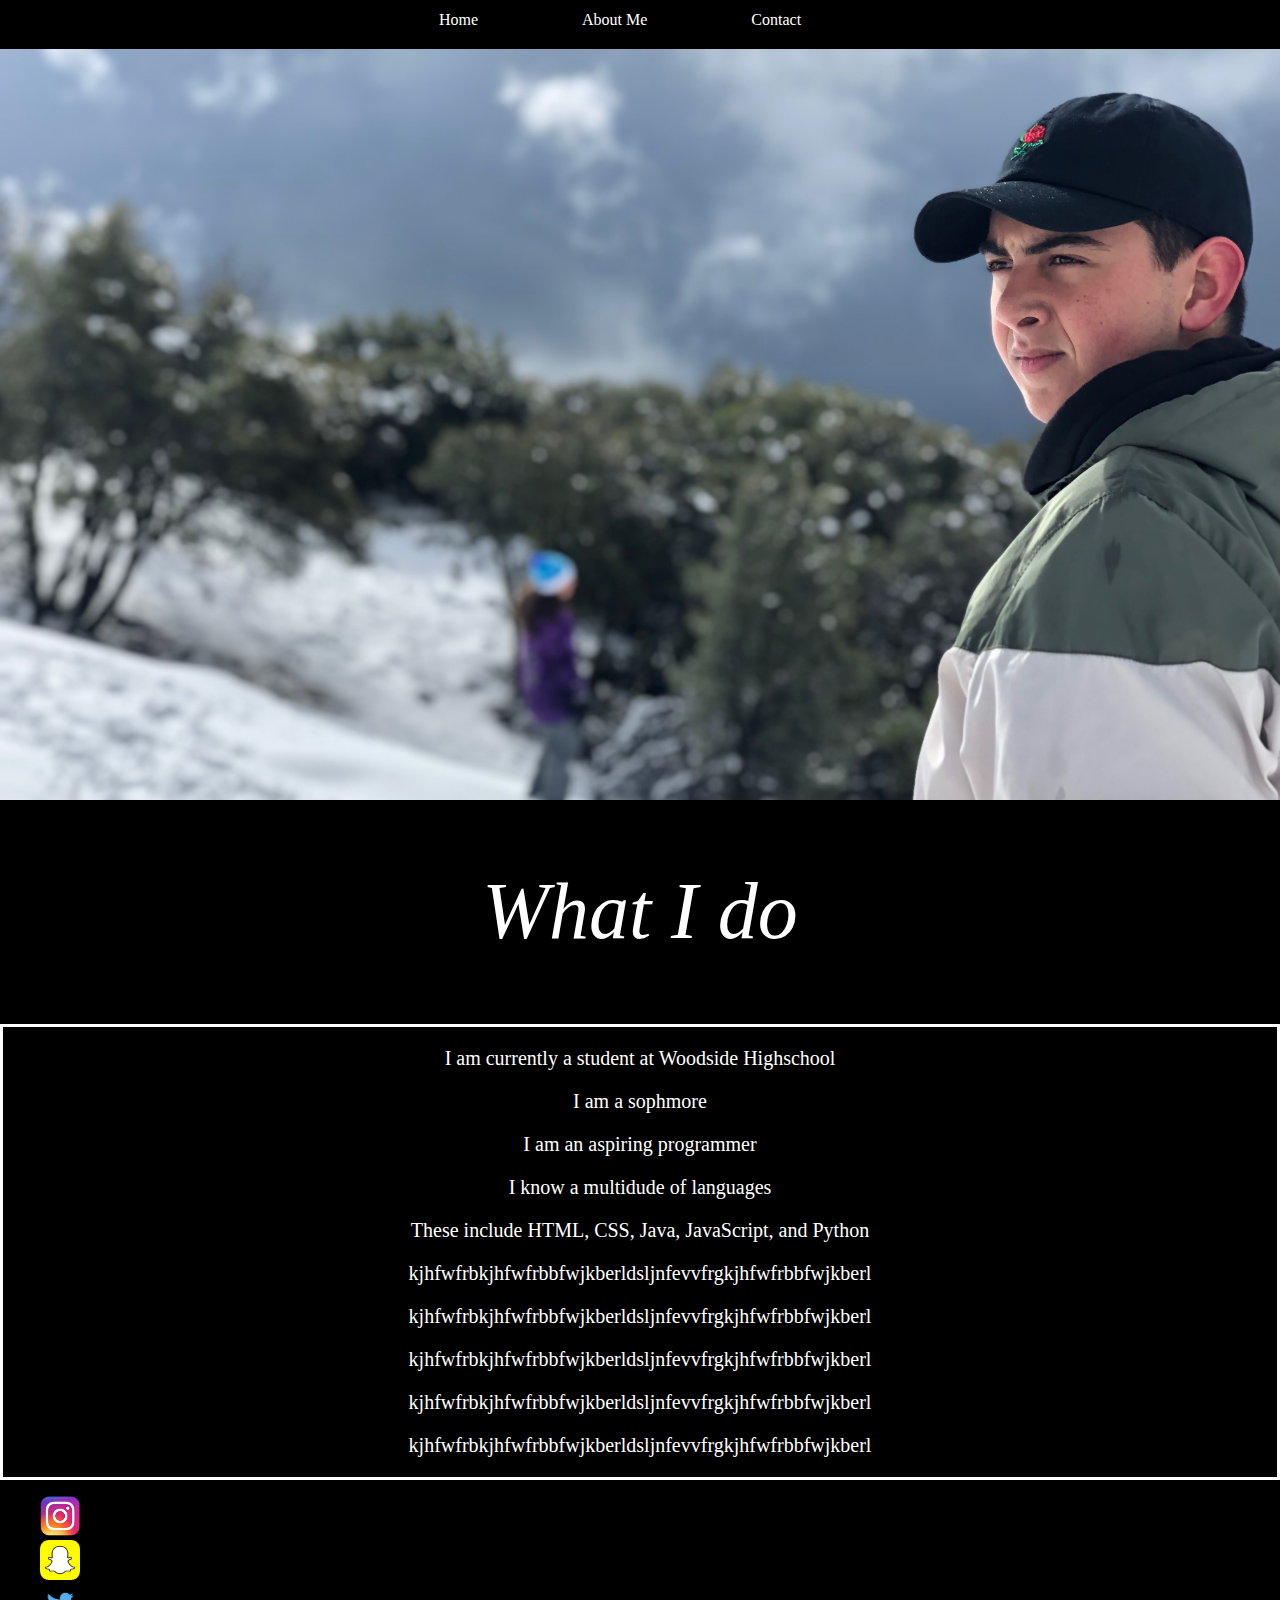
==== finalproject/lab2/index.html @ ff9f7036 "web update" ====
<!DOCTYPE html>
<html lang="en" dir="ltr">
  <head>
    <meta charset="utf-8">
    <meta name="Author" content="Jeremiah Ponce">
    <link rel="stylesheet" type="text/css" href="myStyle.css">
    <title>Jeremiah's Website</title>
  </head>
  <body>


<div class="container">
    <ul class="nav">
        <li><a href="index.html">Home</a></li>
        <li><a href="about.html">About Me</a></li>
        <li><a href="contact.html">Contact</a></li>
      </ul>
</div>

        <div class="parallax">
        </div>


        <h2>What I do</h2>

        <div class="boxed">
        <p>I am currently a student at Woodside Highschool</p>
        <p>I am a sophmore</p>
        <p>I am an aspiring programmer</p>
        <p>I know a multidude of languages</p>
        <p>These include HTML, CSS, Java, JavaScript, and Python</p>
        <p>kjhfwfrbkjhfwfrbbfwjkberldsljnfevvfrgkjhfwfrbbfwjkberl</p>
        <p>kjhfwfrbkjhfwfrbbfwjkberldsljnfevvfrgkjhfwfrbbfwjkberl</p>
        <p>kjhfwfrbkjhfwfrbbfwjkberldsljnfevvfrgkjhfwfrbbfwjkberl</p>
        <p>kjhfwfrbkjhfwfrbbfwjkberldsljnfevvfrgkjhfwfrbbfwjkberl</p>
        <p>kjhfwfrbkjhfwfrbbfwjkberldsljnfevvfrgkjhfwfrbbfwjkberl</p>
        </div>

        <div class="socials">




          <ul>
          <a href="https://www.instagram.com/_kingmiah/" target="_blank"><img src="img/ig.png" alt="Instagram Logo" height="40" width="40"></a>
          <a href="https://www.snapchat.com/add/jeremiah6wa91" target="_blank"><img src="img/sc.png" alt="SnapChat Logo" height="40" width="40"></a>
          <a href="https://twitter.com/jeremiah_ponce?lang=en" target="_blank"><img src="img/twitter.png" alt="Twitter Logo" height="40" width="40"></a>
          </ul>
        </div>
</html>
---- finalproject/lab2/myStyle.css ----
body{
  background-color: black;
  margin: 0;
}

/* for the nav bar*/
.container{
  width: 100%;
  overflow: hidden;
  position: fixed;
  top: -25px;
}

.nav{
  background-color: black;
  color: white;
  list-style: none;
  text-align: center;
  padding: 20px 0 20px 60px;
}

.nav > li{
  display: inline-block;
  padding-right: 100px;
}

.nav > li > a{
  text-decoration: none;
  color: white;
}

.nav > li > a:hover{
  color: #303030;
}


/* custom scroll bar */

::-webkit-scrollbar{
  background: black;
  width: 14px;
}
::-webkit-scrollbar-track{
  box-shadow: inset 0 0 10px #00000070;
  border-radius: 10px;
}
::-webkit-scrollbar-thumb{
  background: linear-gradient(125deg,black,white);
  border-radius: 10px;
}






/* for text */
  }
  h1{
    text-align: center;
    font-size: 60px;
    font-family: "lucida grande";
    font-weight: lighter;
    color: white;
  }

h2{
  text-align: center;
  font-size: 80px;
  font-family: "lucida grande";
  font-weight: lighter;
  font-style: italic;
  color: white;
}

p{
  font-family: "neue helvetica";
  color: white;
  font-size: 20px;
  text-align: center;
}

/* for the lines */
.boxed{
  border: 3px solid white;
}



/*for the parallax */
.parallax{
  background: url("img/snow.jpeg") no-repeat center;
  background-size: cover;
  background-attachment: fixed;
  height: 800px;
  z-index: 0;
}




.socials{
  height: 20px;
  width: 20px;
}
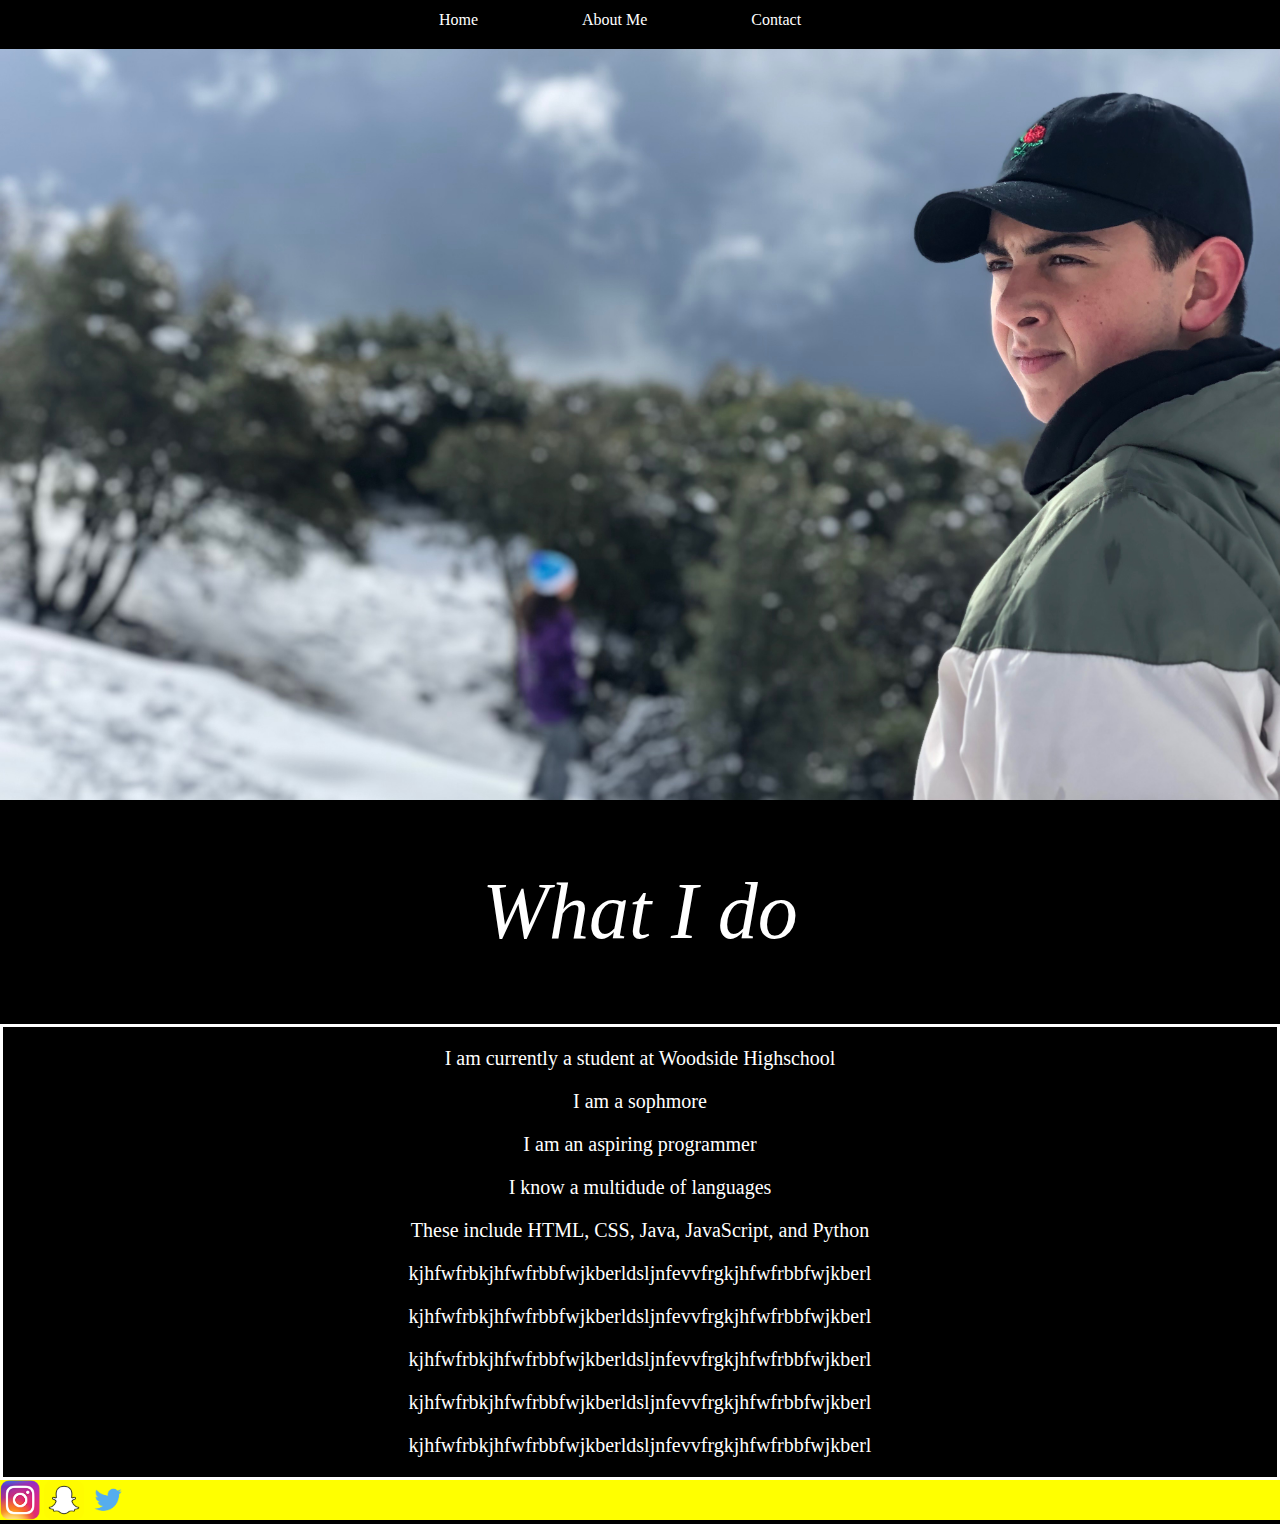
==== commit fd5f11a2: "update" ====
--- a/finalproject/lab2/index.html
+++ b/finalproject/lab2/index.html
@@ -37,14 +37,8 @@
         </div>
 
         <div class="socials">
-
-
-
-
-          <ul>
-          <a href="https://www.instagram.com/_kingmiah/" target="_blank"><img src="img/ig.png" alt="Instagram Logo" height="40" width="40"></a>
-          <a href="https://www.snapchat.com/add/jeremiah6wa91" target="_blank"><img src="img/sc.png" alt="SnapChat Logo" height="40" width="40"></a>
-          <a href="https://twitter.com/jeremiah_ponce?lang=en" target="_blank"><img src="img/twitter.png" alt="Twitter Logo" height="40" width="40"></a>
-          </ul>
+          <a href="https://www.instagram.com/_kingmiah/" target="_blank"><img class = "socImg" src="img/ig.png" alt="Instagram Logo" height="40" width="40"></a>
+          <a href="https://www.snapchat.com/add/jeremiah6wa91" target="_blank"><img class = "socImg" src="img/sc.png" alt="SnapChat Logo" height="40" width="40"></a>
+          <a href="https://twitter.com/jeremiah_ponce?lang=en" target="_blank"><img class = "socImg" src="img/twitter.png" alt="Twitter Logo" height="40" width="40"></a>
         </div>
 </html>
--- a/finalproject/lab2/myStyle.css
+++ b/finalproject/lab2/myStyle.css
@@ -98,8 +98,13 @@
 
 
 
+/* for the social media images */
+.socials{
+  background-color: yellow;
+  height: 40px;
+  width: auto;
+}
 
-.socials{
-  height: 20px;
-  width: 20px;
+.socImg{
+  align: center;
 }
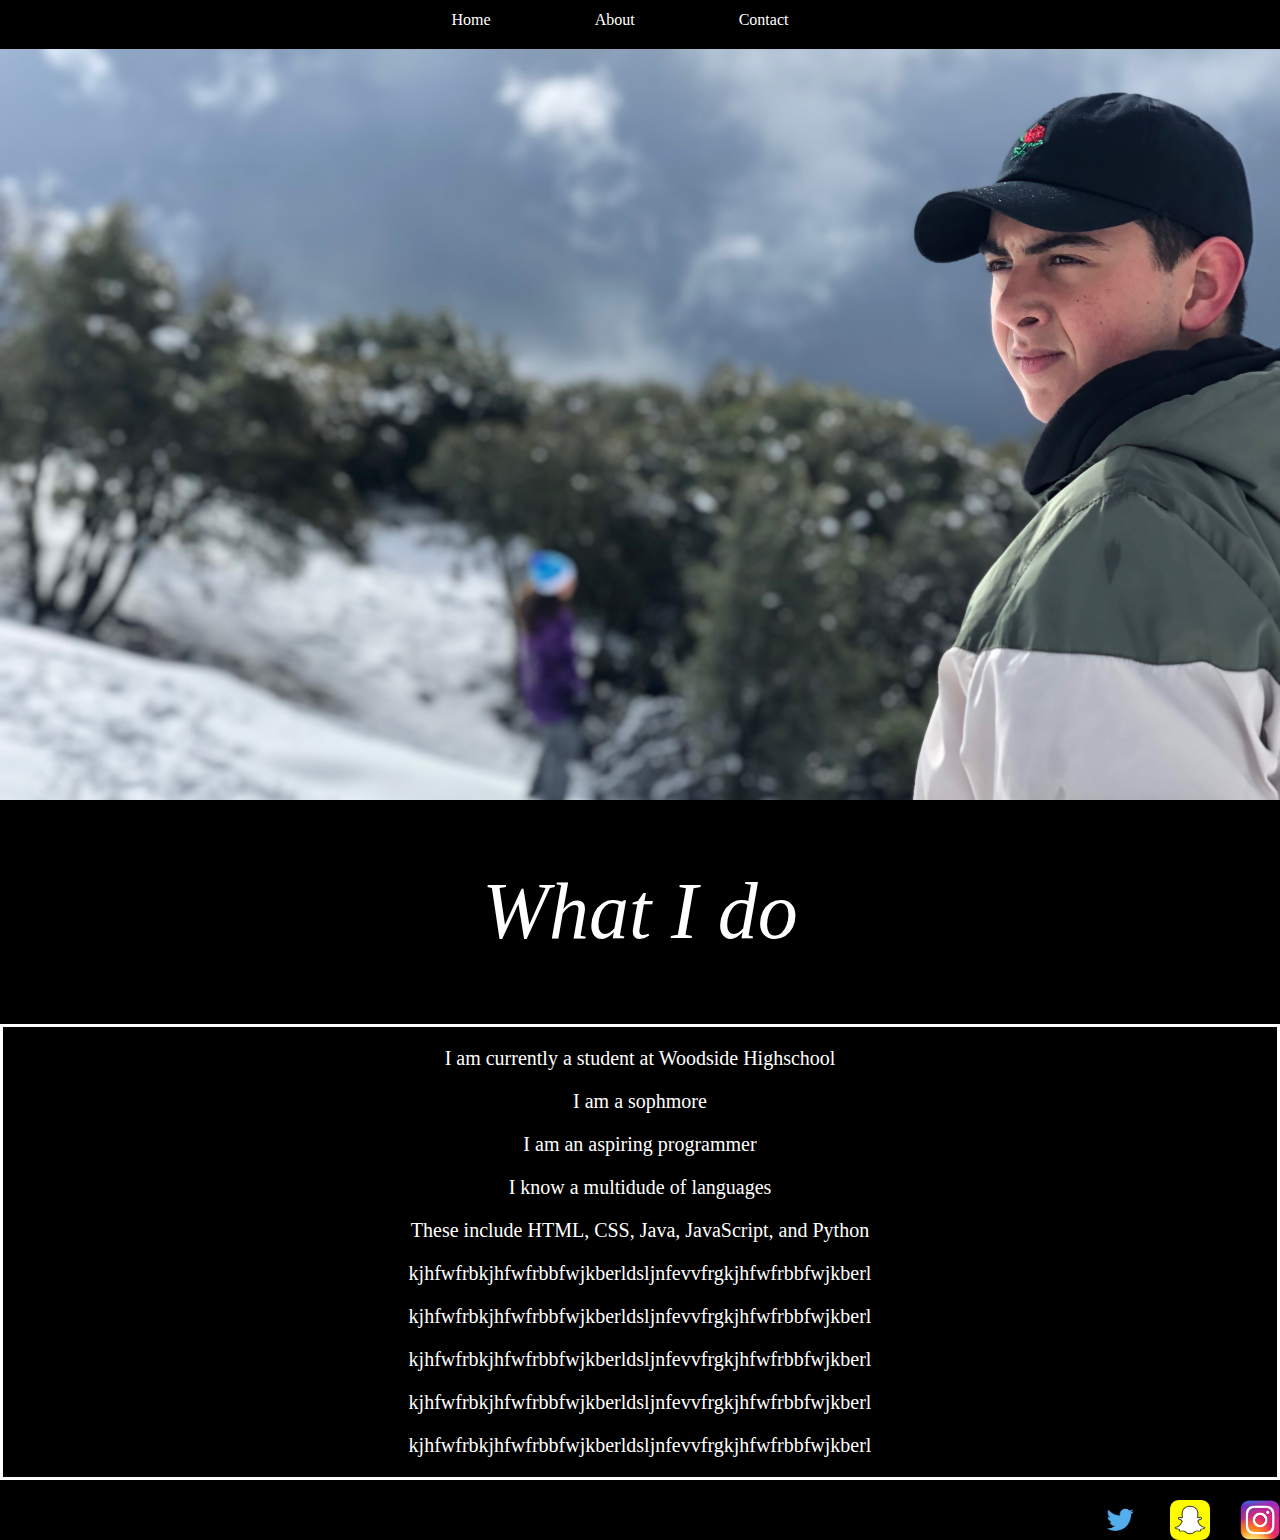
==== commit 0d396d51: "update" ====
--- a/finalproject/lab2/index.html
+++ b/finalproject/lab2/index.html
@@ -1,44 +1,44 @@
 <!DOCTYPE html>
 <html lang="en" dir="ltr">
-  <head>
-    <meta charset="utf-8">
-    <meta name="Author" content="Jeremiah Ponce">
-    <link rel="stylesheet" type="text/css" href="myStyle.css">
-    <title>Jeremiah's Website</title>
-  </head>
-  <body>
+<head>
+  <meta charset="utf-8">
+  <meta name="Author" content="Jeremiah Ponce">
+  <link rel="stylesheet" type="text/css" href="myStyle.css">
+  <title>Jeremiah's Website</title>
+</head>
+<body>
 
 
-<div class="container">
+  <div class="container">
     <ul class="nav">
-        <li><a href="index.html">Home</a></li>
-        <li><a href="about.html">About Me</a></li>
-        <li><a href="contact.html">Contact</a></li>
-      </ul>
-</div>
+      <li><a href="index.html">Home</a></li>
+      <li><a href="about.html">About </a></li>
+      <li><a href="contact.html">Contact</a></li>
+    </ul>
+  </div>
 
-        <div class="parallax">
-        </div>
+  <div class="parallax">
+  </div>
 
 
-        <h2>What I do</h2>
+  <h2>What I do</h2>
 
-        <div class="boxed">
-        <p>I am currently a student at Woodside Highschool</p>
-        <p>I am a sophmore</p>
-        <p>I am an aspiring programmer</p>
-        <p>I know a multidude of languages</p>
-        <p>These include HTML, CSS, Java, JavaScript, and Python</p>
-        <p>kjhfwfrbkjhfwfrbbfwjkberldsljnfevvfrgkjhfwfrbbfwjkberl</p>
-        <p>kjhfwfrbkjhfwfrbbfwjkberldsljnfevvfrgkjhfwfrbbfwjkberl</p>
-        <p>kjhfwfrbkjhfwfrbbfwjkberldsljnfevvfrgkjhfwfrbbfwjkberl</p>
-        <p>kjhfwfrbkjhfwfrbbfwjkberldsljnfevvfrgkjhfwfrbbfwjkberl</p>
-        <p>kjhfwfrbkjhfwfrbbfwjkberldsljnfevvfrgkjhfwfrbbfwjkberl</p>
-        </div>
+  <div class="boxed">
+    <p>I am currently a student at Woodside Highschool</p>
+    <p>I am a sophmore</p>
+    <p>I am an aspiring programmer</p>
+    <p>I know a multidude of languages</p>
+    <p>These include HTML, CSS, Java, JavaScript, and Python</p>
+    <p>kjhfwfrbkjhfwfrbbfwjkberldsljnfevvfrgkjhfwfrbbfwjkberl</p>
+    <p>kjhfwfrbkjhfwfrbbfwjkberldsljnfevvfrgkjhfwfrbbfwjkberl</p>
+    <p>kjhfwfrbkjhfwfrbbfwjkberldsljnfevvfrgkjhfwfrbbfwjkberl</p>
+    <p>kjhfwfrbkjhfwfrbbfwjkberldsljnfevvfrgkjhfwfrbbfwjkberl</p>
+    <p>kjhfwfrbkjhfwfrbbfwjkberldsljnfevvfrgkjhfwfrbbfwjkberl</p>
+  </div>
 
-        <div class="socials">
-          <a href="https://www.instagram.com/_kingmiah/" target="_blank"><img class = "socImg" src="img/ig.png" alt="Instagram Logo" height="40" width="40"></a>
-          <a href="https://www.snapchat.com/add/jeremiah6wa91" target="_blank"><img class = "socImg" src="img/sc.png" alt="SnapChat Logo" height="40" width="40"></a>
-          <a href="https://twitter.com/jeremiah_ponce?lang=en" target="_blank"><img class = "socImg" src="img/twitter.png" alt="Twitter Logo" height="40" width="40"></a>
-        </div>
-</html>
+  <div class="socials">
+    <a href="https://www.instagram.com/_kingmiah/" target="_blank"><img class = "socImg" src="img/ig.png" alt="Instagram Logo" height="40" width="40"></a>
+    <a href="https://www.snapchat.com/add/jeremiah6wa91" target="_blank"><img class = "socImg" src="img/sc.png" alt="SnapChat Logo" height="40" width="40"></a>
+    <a href="https://twitter.com/jeremiah_ponce?lang=en" target="_blank"><img class = "socImg" src="img/twitter.png" alt="Twitter Logo" height="40" width="40"></a>
+  </div>
+  </html>
--- a/finalproject/lab2/myStyle.css
+++ b/finalproject/lab2/myStyle.css
@@ -51,9 +51,6 @@
 
 
 
-
-
-
 /* for text */
   }
   h1{
@@ -100,11 +97,12 @@
 
 /* for the social media images */
 .socials{
-  background-color: yellow;
+  margin-top: 20px;
   height: 40px;
   width: auto;
 }
 
 .socImg{
-  align: center;
+  float: right;
+  padding-left: 30px;
 }
